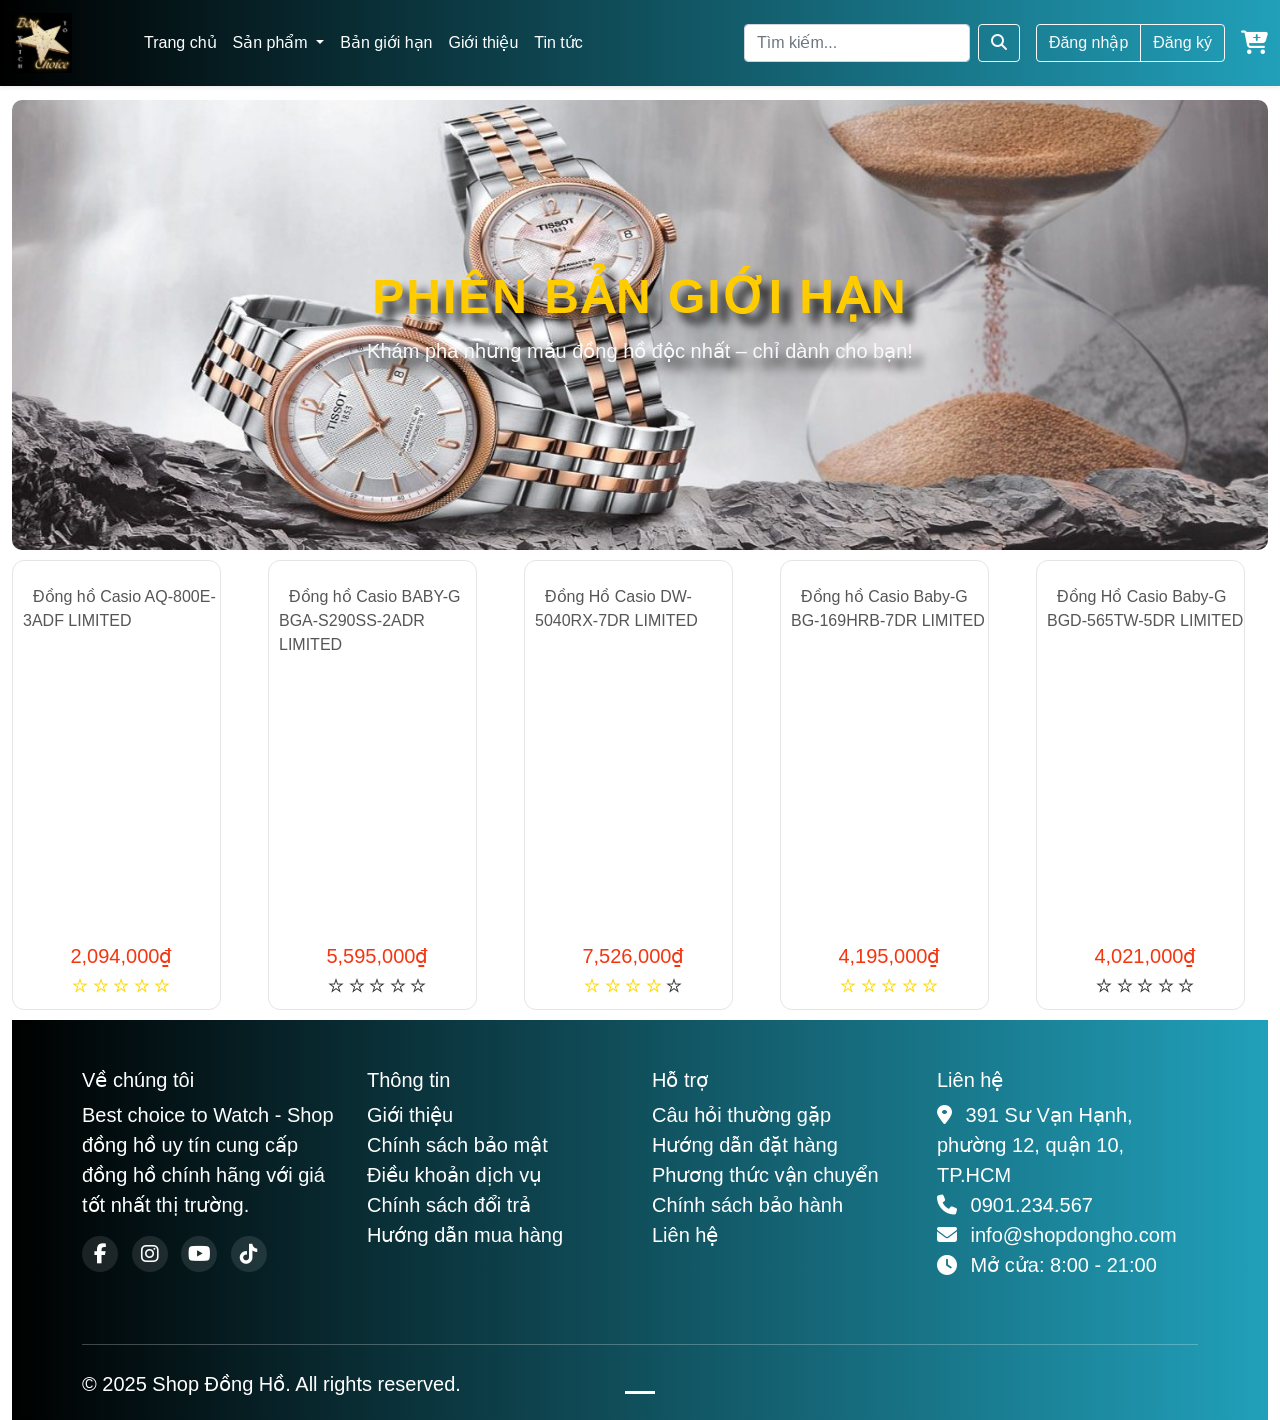
==== html/Bangioihan.html @ 29d88d92 "project web" ====
<!DOCTYPE html>
<html lang="en">

<head>
    <meta charset="UTF-8">
    <meta name="viewport" content="width=device-width, initial-scale=1.0">
    <title>Bản giới hạn</title>
    <link rel="stylesheet" href="../css/bootstrap.min.css">
    <script src="../js/bootstrap.bundle.min.js"></script>
    <link rel="stylesheet" href="../img/fontawesome-free-6.5.2-web/css/all.min.css">
    <link rel="stylesheet" href="../css/style.css">
    <link rel="stylesheet" href="../img/themify-icons/themify-icons.css">
    <style>
        /* BANNER GIỚI HẠN */
        .banner-limited {
            position: relative;
            overflow: hidden;
            margin-top: 50px;
            margin-bottom: 10px;
        }

        .banner-limited .banner-img {
            width: 100%;
            height: 450px;
            border-radius: 10px;
        }

        .banner-limited .banner-text {
            position: absolute;
            top: 50%;
            left: 50%;
            transform: translate(-50%, -50%);
            color: #fff;
            text-shadow: 10px 10px 10px rgba(0, 0, 0, 0.883);
        }

        .banner-limited .banner-text h2 {
            font-size: 48px;
            font-weight: 700;
            color: #ffcc00;
            margin-bottom: 10px;
            letter-spacing: 2px;
        }

        .banner-limited .banner-text p {
            font-size: 20px;
            color: #f8f8f8;
        }
    </style>
</head>

<body>
    <div class="container-fluid">
        <header>
            <nav class="navbar navbar-expand-lg navbar-dark shadow-sm"
                style="background: linear-gradient(90deg, #000000, #21a0ba);">
                <div class="container-fluid">
                    <!-- Logo -->
                    <a class="navbar-brand d-flex align-items-center" href="../html/index.html">
                        <img src="../img/logomoi.jpg" alt="" height="60" class="me-2">
                        <span class="fw-semibold fs-5"></span>
                    </a>

                    <!-- Nút menu mobile -->
                    <button class="navbar-toggler" type="button" data-bs-toggle="collapse"
                        data-bs-target="#navbarSupportedContent" aria-controls="navbarSupportedContent"
                        aria-expanded="false" aria-label="Toggle navigation">
                        <span class="navbar-toggler-icon"></span>
                    </button>

                    <!-- Nội dung navbar -->
                    <div class="collapse navbar-collapse" id="navbarSupportedContent">
                        <ul class="navbar-nav me-auto mb-2 mb-lg-0">
                            <li class="nav-item">
                                <a class="nav-link text-white active" aria-current="page"
                                    href="../html/index.html">Trang
                                    chủ</a>
                            </li>
                            <li class="nav-item dropdown">
                                <a class="nav-link dropdown-toggle text-white" href="#" id="navbarDropdown"
                                    role="button" data-bs-toggle="dropdown" aria-expanded="false">
                                    Sản phẩm
                                </a>
                                <ul class="dropdown-menu" aria-labelledby="navbarDropdown">
                                    <li><a class="dropdown-item" href="../html/donghonam.html">Đồng hồ nam</a>
                                    </li>
                                    <li><a class="dropdown-item" href="../html/Donghonu.html">Đồng hồ nữ</a>
                                    </li>
                                    <li><a class="dropdown-item" href="../html/Donghotreem.html">Đồng hồ trẻ
                                            em</a>
                                    </li>
                                    <li><a class="dropdown-item" href="../html/unisex.html">Đồng hồ unisex
                                        </a>
                                    </li>

                                </ul>
                            </li>
                            <li class="nav-item">
                                <a class="nav-link text-white active" aria-current="page"
                                    href="../html/Bangioihan.html">Bản
                                    giới hạn
                                </a>
                            </li>

                            <li class="nav-item">
                                <a class="nav-link text-white" href="../html/gioithieu.html">Giới thiệu</a>
                            </li>
                            <li class="nav-item">
                                <a class="nav-link text-white" href="../html/news1.html">Tin tức</a>
                            </li>
                        </ul>

                        <!-- Ô tìm kiếm -->
                        <form class="d-flex me-3">
                            <input class="form-control me-2" type="search" placeholder="Tìm kiếm..."
                                aria-label="Search">
                            <button class="btn btn-outline-light" type="submit">
                                <i class="fas fa-search"></i>
                            </button>
                        </form>

                        <!-- Đăng nhập / Đăng ký -->
                        <div class="btn-group me-3">
                            <button class="btn btn-outline-light" data-bs-toggle="modal"
                                data-bs-target="#loginModal">Đăng
                                nhập</button>
                            <button class="btn btn-outline-light" data-bs-toggle="modal"
                                data-bs-target="#registerModal">Đăng ký</button>
                        </div>

                        <!-- Giỏ hàng -->
                        <a href="../html/gioHang.html" class="text-white fs-4">
                            <i class="fas fa-cart-plus"></i>
                        </a>
                    </div>
                </div>
            </nav>

        </header>



        <!-- CONTENT -->
        <div class="content">
            <div id="carouselId" class="carousel slide" data-bs-ride="carousel" style="margin-top: 100px;">
                <ol class="carousel-indicators">
                    <li data-bs-target="#carouselId" data-bs-slide-to="0" class="active" aria-current="true"
                        aria-label="First slide"></li>
                </ol>
                <!-- BANNER GIỚI HẠN -->
                <section class="banner-limited position-relative">
                    <img src="../img/bannerlimited.jpg" alt="Phiên bản giới hạn" class="banner-img img-fluid">
                    <div class="banner-text text-center">
                        <h2>PHIÊN BẢN GIỚI HẠN</h2>
                        <p>Khám phá những mẫu đồng hồ độc nhất – chỉ dành cho bạn!</p>
                    </div>
                </section>


                <div class="list-product" style="margin-bottom: 10px;">
                    <!-- Begin row1 -->
                    <div class="row1">
                        <div class="row">
                            <!-- col thứ nhất -->
                            <div class="col-md">
                                <div class="product">
                                    <a href="chitietsp.html?product=0"> <!-- món 0-->
                                        <img src="/Nhom01_BaiTapLonWeb-main/img/limited/l1.png" alt="" width="100%">
                                    </a>
                                    <div class="product-name">
                                        <a href="chitietsp.html?product=0">Đồng hồ Casio AQ-800E-3ADF LIMITED</a>
                                    </div>
                                    <p class="product-price" style="text-align: center;">
                                        2,094,000₫
                                    </p>
                                    <div class="product-stars" style="text-align: center;">
                                        <i class="ti-star" style="color: gold;"></i>
                                        <i class="ti-star" style="color: gold;"></i>
                                        <i class="ti-star" style="color: gold;"></i>
                                        <i class="ti-star" style="color: gold;"></i>
                                        <i class="ti-star" style="color: gold;"></i>
                                    </div>
                                </div>
                            </div>
                            <!-- col thứ hai -->
                            <div class="col-md">
                                <div class="product">
                                    <a href="chitietsp.html?product=1"><!-- món 1-->
                                        <img src="/Nhom01_BaiTapLonWeb-main/img/limited/L2.png" alt="" width="100%">
                                    </a>
                                    <div class="product-name">
                                        <a href="chitietsp.html?product=1">Đồng hồ Casio BABY-G BGA-S290SS-2ADR
                                            LIMITED</a>
                                    </div>
                                    <p class="product-price" style="text-align: center;">
                                        5,595,000₫
                                    </p>
                                    <div class="product-stars" style="text-align: center;">
                                        <i class="ti-star"></i>
                                        <i class="ti-star"></i>
                                        <i class="ti-star"></i>
                                        <i class="ti-star"></i>
                                        <i class="ti-star"></i>
                                    </div>
                                </div>
                            </div>
                            <!-- col thứ ba -->
                            <div class="col-md">
                                <div class="product">
                                    <a href="chitietsp.html?product=2"><!-- món 2-->
                                        <img src="/Nhom01_BaiTapLonWeb-main/img/limited/L3.png" alt="" width="100%">
                                    </a>
                                    <div class="product-name">
                                        <a href="chitietsp.html?product=2">Đồng Hồ Casio DW-5040RX-7DR LIMITED</a>
                                    </div>
                                    <p class="product-price" style="text-align: center;">
                                        7,526,000₫
                                    </p>
                                    <div class="product-stars" style="text-align: center;">
                                        <i class="ti-star" style="color: gold;"></i>
                                        <i class="ti-star" style="color: gold;"></i>
                                        <i class="ti-star" style="color: gold;"></i>
                                        <i class="ti-star" style="color: gold;"></i>
                                        <i class="ti-star"></i>
                                    </div>
                                </div>
                            </div>
                            <!-- col thứ tư -->
                            <div class="col-md">
                                <div class="product">
                                    <a href="chitietsp.html?product=3"><!-- món 3-->
                                        <img src="/Nhom01_BaiTapLonWeb-main/img/limited/L4.png" alt="" width="100%">
                                    </a>
                                    <div class="product-name">
                                        <a href="chitietsp.html?product=3">Đồng hồ Casio Baby-G BG-169HRB-7DR
                                            LIMITED</a>
                                    </div>
                                    <p class="product-price" style="text-align: center;">
                                        4,195,000₫
                                    </p>
                                    <div class="product-stars" style="text-align: center;">
                                        <i class="ti-star" style="color: gold;"></i>
                                        <i class="ti-star" style="color: gold;"></i>
                                        <i class="ti-star" style="color: gold;"></i>
                                        <i class="ti-star" style="color: gold;"></i>
                                        <i class="ti-star" style="color: gold;"></i>
                                    </div>
                                </div>
                            </div>
                            <!-- col thứ năm -->
                            <div class="col-md">
                                <div class="product">
                                    <a href="chitietsp.html?product=4"><!-- món 4-->
                                        <img src="/Nhom01_BaiTapLonWeb-main/img/limited/L5.png" alt="" width="100%">
                                    </a>
                                    <div class="product-name">
                                        <a href="chitietsp.html?product=4">Đồng Hồ Casio Baby-G BGD-565TW-5DR
                                            LIMITED</a>
                                    </div>
                                    <p class="product-price" style="text-align: center;">
                                        4,021,000₫
                                    </p>
                                    <div class="product-stars" style="text-align: center;">
                                        <i class="ti-star"></i>
                                        <i class="ti-star"></i>
                                        <i class="ti-star"></i>
                                        <i class="ti-star"></i>
                                        <i class="ti-star"></i>
                                    </div>
                                </div>
                            </div>
                            <!-- End row1 -->
                        </div>
                    </div>
                </div>




                <!-- FOOTER -->
                <footer class="bg-dark text-white pt-5 pb-4"
                    style="background: linear-gradient(90deg, #000000, #21a0ba); height: 400px; font-size: 20px; ">
                    <div class="container">
                        <div class="row">
                            <div class="col-md-3 mb-4">
                                <h5>Về chúng tôi</h5>
                                <p>Best choice to Watch - Shop đồng hồ uy tín cung cấp đồng hồ chính hãng với
                                    giá tốt
                                    nhất thị
                                    trường.
                                </p>
                                <div class="social-icons">
                                    <a href="#" class="text-white me-2"><i class="fab fa-facebook-f"></i></a>
                                    <a href="#" class="text-white me-2"><i class="fab fa-instagram"></i></a>
                                    <a href="#" class="text-white me-2"><i class="fab fa-youtube"></i></a>
                                    <a href="#" class="text-white"><i class="fab fa-tiktok"></i></a>
                                </div>
                            </div>
                            <div class="col-md-3 mb-4">
                                <h5>Thông tin</h5>
                                <ul class="list-unstyled">
                                    <li><a href="#" class="text-white">Giới thiệu</a></li>
                                    <li><a href="#" class="text-white">Chính sách bảo mật</a></li>
                                    <li><a href="#" class="text-white">Điều khoản dịch vụ</a></li>
                                    <li><a href="#" class="text-white">Chính sách đổi trả</a></li>
                                    <li><a href="#" class="text-white">Hướng dẫn mua hàng</a></li>
                                </ul>
                            </div>
                            <div class="col-md-3 mb-4">
                                <h5>Hỗ trợ</h5>
                                <ul class="list-unstyled">
                                    <li><a href="#" class="text-white">Câu hỏi thường gặp</a></li>
                                    <li><a href="#" class="text-white">Hướng dẫn đặt hàng</a></li>
                                    <li><a href="#" class="text-white">Phương thức vận chuyển</a></li>
                                    <li><a href="#" class="text-white">Chính sách bảo hành</a></li>
                                    <li><a href="#" class="text-white">Liên hệ</a></li>
                                </ul>
                            </div>
                            <div class="col-md-3 mb-4">
                                <h5>Liên hệ</h5>
                                <ul class="list-unstyled">
                                    <li><i class="fas fa-map-marker-alt me-2"></i> 391 Sư Vạn Hạnh, phường 12,
                                        quận 10,
                                        TP.HCM
                                    </li>
                                    <li><i class="fas fa-phone me-2"></i> 0901.234.567</li>
                                    <li><i class="fas fa-envelope me-2"></i> info@shopdongho.com</li>
                                    <li><i class="fas fa-clock me-2"></i> Mở cửa: 8:00 - 21:00</li>
                                </ul>
                            </div>
                        </div>
                        <hr class="my-4">
                        <div class="row">
                            <div class="col-md-6 text-center text-md-start">
                                <p>&copy; 2025 Shop Đồng Hồ. All rights reserved.</p>
                            </div>
                        </div>
                    </div>
                </footer>
            </div>
            <!-- Modal đăng nhập-->
            <div class="modal fade" id="loginModal" tabindex="-1" aria-labelledby="loginModalLabel" aria-hidden="true">
                <div class="modal-dialog">
                    <div class="modal-content">
                        <form>
                            <div class="modal-header">
                                <h5 class="modal-title" id="loginModalLabel">Đăng nhập</h5>
                                <button type="button" class="btn-close" data-bs-dismiss="modal"
                                    aria-label="Đóng"></button>
                            </div>
                            <div class="modal-body">
                                <div class="mb-3">
                                    <label for="loginEmail" class="form-label">Email hoặc Tên đăng nhập</label>
                                    <input type="text" class="form-control" id="loginEmail"
                                        placeholder="Nhập email hoặc tên đăng nhập" required />
                                </div>
                                <div class="mb-3">
                                    <label for="loginPassword" class="form-label">Mật khẩu</label>
                                    <input type="password" class="form-control" id="loginPassword"
                                        placeholder="Nhập mật khẩu" required />
                                </div>
                                <div class="form-check mb-3">
                                    <input type="checkbox" class="form-check-input" id="rememberMe" />
                                    <label class="form-check-label" for="rememberMe">Ghi nhớ đăng nhập</label>
                                </div>
                            </div>
                            <div class="modal-footer">
                                <button type="submit" class="btn btn-primary">Đăng nhập</button>
                                <button type="button" class="btn btn-secondary" data-bs-dismiss="modal">Hủy</button>
                            </div>
                        </form>
                    </div>
                </div>
            </div>

            <!-- Modal Đăng ký -->
            <div class="modal fade" id="registerModal" tabindex="-1" aria-labelledby="registerModalLabel"
                aria-hidden="true">
                <div class="modal-dialog">
                    <div class="modal-content">
                        <form>
                            <div class="modal-header">
                                <h5 class="modal-title" id="registerModalLabel">Đăng ký</h5>
                                <button type="button" class="btn-close" data-bs-dismiss="modal"
                                    aria-label="Đóng"></button>
                            </div>
                            <div class="modal-body">
                                <div class="mb-3">
                                    <label for="registerName" class="form-label">Họ và tên</label>
                                    <input type="text" class="form-control" id="registerName"
                                        placeholder="Nhập họ và tên" required />
                                </div>
                                <div class="mb-3">
                                    <label for="registerEmail" class="form-label">Email</label>
                                    <input type="email" class="form-control" id="registerEmail" placeholder="Nhập email"
                                        required />
                                </div>
                                <div class="mb-3">
                                    <label for="registerPassword" class="form-label">Mật khẩu</label>
                                    <input type="password" class="form-control" id="registerPassword"
                                        placeholder="Nhập mật khẩu" required />
                                </div>
                                <div class="mb-3">
                                    <label for="registerPasswordConfirm" class="form-label">Xác nhận mật
                                        khẩu</label>
                                    <input type="password" class="form-control" id="registerPasswordConfirm"
                                        placeholder="Xác nhận mật khẩu" required />
                                </div>
                            </div>
                            <div class="modal-footer">
                                <button type="submit" class="btn btn-primary">Đăng ký</button>
                                <button type="button" class="btn btn-secondary" data-bs-dismiss="modal">Hủy</button>
                            </div>
                        </form>
                    </div>
                </div>
            </div>
</body>

</html>
---- css/style.css ----
body {
    font-family: 'Roboto', sans-serif;
    color: #333;
}


.carousel-caption {
    background-color: rgba(0, 0, 0, 0.5);
    border-radius: 10px;
} */

/* Footer */
.footer {
    background: linear-gradient(90deg, #000000, #21a0ba); height: 400px; font-size: 20px;
    
}

/*icon*/

.social-icons a {
    display: inline-block;
    width: 36px;
    height: 36px;
    line-height: 36px;
    text-align: center;
    background-color: rgba(255, 255, 255, 0.1);
    border-radius: 50%;
    transition: all 0.3s;
}

.social-icons a:hover {
    background-color: #007bff;
    color: white;
}
/*navbar*/
.navbar {
    position: fixed;
    top: 0;
    left: 0;
    right: 0;
    z-index: 1000;
    /* Higher than modal backdrop (which is usually 1040) */
}

/* CONTENT */
.content {
    margin-top: px;
    padding: 0px;
    width: 100%;
    /* cho content hiển thị giữa web */
    /* padding-left: 20px; */
}

a {
    text-decoration: none !important;
}

a:hover {
    text-decoration: none;
    color: orange !important;
}


/* flash sale */
.flash-sale {
    width: 90%;
    margin: 0px auto;
}

.flash-sale .original-price {
    text-decoration: line-through;
    color: #ccc;
}

/* flash sale row1 : Gồm chữ flashsale và time*/
.flash-sale .row1 {
    display: flex;
    align-items: center;
    border: 1px solid #000;
    border-radius: 20px;
}

.flash-sale .row1 .title-flashsale {
    display: flex;
    justify-content: flex-start;
    align-items: center;
    width: 50%;

}

.flash-sale .row1 .title-flashsale i {
    color: gold;
    font-size: 50px;
}

.flash-sale .row1 .time-flashsale {
    width: 50%;
    display: flex;
    justify-content: flex-end;
}

.flash-sale .row1 .title-flashsale h2 {
    color: #000;
}



.flash-sale .row1 .time-flashsale span {
    background-color: #fff;
    padding: 0px;
    font-size: 25px;
    color: #000;
    margin: 0px 5px;
}


/* flash sale row2: Gồm các sản phẩm trong flashsale */
.flash-sale .row2 {
    width: 95%;
}

.flash-sale .row2 .col-md .product {
    height: 430px;
    width: 90%;
    overflow: hidden;
    border-radius: 15px;
    border: 1px solid #9b9d9e;
}

.flash-sale .row2 .col-md .product a {
    color: var(--colorm);
}


.flash-sale .row2 .product-name {
    margin-top: 5px;
    margin-left: 10px;
}

.flash-sale .row2 .product-price {
    margin-block: 4px;
    color: red;
    font-size: 20px;
    margin-left: 10px;
}

/* thanh tiến độ sản phẩm */
.flash-sale .row2 .col-md .product .product-progress p {
    margin: 5px;
    background-color: gold;
    height: 25px;
    margin: 5px;
    border-radius: 15px;
    text-align: center;
}

/* news */
.news {
    width: 90%;
    margin: 0 auto;
}

.news .row3 .col-md-4 .detail-news .title-news {
    height: 46px;
    margin-left: 10px;
    color: #7995a3;
    font-weight: bold;
    font-family: sans-serif;
    text-decoration: none;
}
/* TIN TỨC 1 */
/* titile-1 là tiêu đề mỗi phần trong bài viết */
/* title-2 là tiêu đề nhỏ hơn */

.content .news1 {
    width: 60%;
    margin: 0px auto;
    margin-top: 140px;
}

.content .news1 .row {
    margin: 0px auto;
}

.news1 .img {
    margin: 0px auto;
    margin-top: 20px;
}


/* dòng tiêu đề trang */
.news1 .title-page {
    margin-top: 20px;
    margin-bottom: 40px;
    color: #318ec5;

}

/* ngày tháng viết trang */
.news1 .date-time {
    display: flex;
    justify-content: flex-end;
    margin-bottom: 40px;
}

.news1 .date-time i {
    margin-left: 20px;
}

.news1 p {
    margin-top: 10px;
}

.news1 .title-1 {
    font-size: 28px;
    color: var(--color);
}

.news1 .title-2 {
    font-size: 24px;
}

/* tin liên quan */
.news1 .title-more {
    display: flex;
    justify-content: center;
    align-items: center;
    margin-top: 60px;
    margin-bottom: 20px;
}

.news1 .content-more {
    display: flex;
    justify-content: space-between;
}

.news1 .news-more .content-more .detail-news {
    width: 100%;
    overflow: hidden;
    display: flex;
    flex-direction: column;
}

.news1 .news-more .content-more img {
    border-radius: 25px;
}

.news1 .news-more .content-more .title-news {
    height: 46px;
    margin-left: 10px;
    color: #7995a3;
    font-weight: bold;
    font-family: sans-serif;
    margin-top: 10px;
}

.news1 .news-more .content-more .detail-news a:hover {
    text-decoration: none;
    color: #184a75;
}

.news1 .news-more .content-more .summary-news {
    /* flex: 1; */
    margin-left: 10px;
}

.news1 .news-more .content-more button {
    padding: 10px;
    border: 1px #ccc dashed;
    border-radius: 10px;
    margin-left: 10px;
}

.news1 .news-more .content-more button:hover {
    border: 1px solid #000;
    background-color: var(--colorb);
}
.carousel-inner img {
            max-height: 40vh;
            /* 50% chiều cao khung nhìn */
            object-fit: cover;
}


/* ***************************************************/
LOẠI SẢN PHẨM

/* list-product */
/* row1 */
.content .list-product .row1 {
    width: 85%;
    margin: 0px auto;

}

.content .list-product .col-md .product {
    height: 450px;
    /* background-color: var(--colorp); */
    background-color: #fff;
    border: 1px solid #e6e4e4;
    width: 90%;
    /* box-shadow: 1px 2px 3px #333; */
    border-radius: 12px;
    overflow: hidden;
    display: flex;
    flex-direction: column;
}

.content .list-product .product-name {
    flex: 1;
    margin-left: 10px;
    color: #646464;
}

.content .list-product .product-name a {
    flex: 1;
    margin-left: 10px;
    color: #575555;
}

.content .list-product .product-price {
    margin-block: 4px;
    color: rgb(243, 54, 16);
    font-size: 20px;
    margin-left: 10px;
}

.content .list-product .product-stars {
    margin-left: 10px;
    margin-bottom: 10px;
}

/* row2 */
.row2 {
    width: 85%;
    margin: 30px auto 20px auto;
}

.content .categori-watch {
    width: 100%;
    /* background-color: antiquewhite; */
    margin: 0px auto;
    margin-top: 150px;
}

.content .categori-watch .row {
    margin: 0px auto;
}

.categori-watch .img {
    margin: 0px auto;
    margin-top: 20px;
}

/* dòng tiêu đề trang */
.categori-watch h2 {
    padding-top: 20px;
    display: flex;
    justify-content: center;
    color: #504848;
    font-size: 1.7rem;
}

/* list-product */
/* row1 */
.categori-watch .list-product .row1 {
    width: 85%;
    margin: 0px auto;
    margin-top: 40px;
    margin-bottom: 80px;
    font-size: 17px;

}

.categori-watch .list-product .col-md .product {
    height: 450px;
    background-color: var(--colorp);
    width: 90%;
    border-radius: 12px;
    overflow: hidden;
    display: flex;
    flex-direction: column;
}

.categori-watch .list-product .product-name {
    flex: 1;
    margin-left: 10px;
    margin-top: 10px;
}

.categori-watch .list-product .product-price {
    margin-block: 4px;
    color: rgb(243, 54, 16);
    font-size: 20px;
    margin-left: 10px;
}

.categori-watch .list-product .product-stars {
    margin-left: 10px;
    margin-bottom: 10px;
}




/* ***************************************************/
/* CHI TIẾT SẢN PHẨM */

.content .detail {
    width: 80%;
    margin: 0px auto;
    margin-top: 150px;
}

.detail .col-md-7 {
    display: flex;
    justify-content: center;
}

.detail #productImage {
    border-radius: 20px;
}

.detail .infor {
    width: 80%;
    background-color: #fff;

}

.detail h3 {
    padding: 40px;
    font-size: 28px;
    font-family: monospace;
}

.detail #productPrice {
    /* padding: 10px; */
    font-size: 25px;
    margin-left: 50px;
    color: brown;
    font-family: monospace;
}

.detail .quantity {
    margin-left: 45px;
    margin-top: 20px;

}

.detail .quantity p {
    margin: 0px;
    margin-left: -15px;
    padding: 10px;

}


.detail .js-qty {
    display: flex;
    justify-content: center;
    border: 1px solid #6dadd2;
    border-radius: 10px;
}


.detail,
.sizechoice {
    font-size: 20px;
    margin-left: 40px;
}

.detail .sizechoice .col-md {
    width: 10%;
}

.detail .btn {
    border: 1px dashed #6dadd2;
    border-radius: 10px;
    margin: 0px 20px;
    padding: 10px 20px;


}

.detail button {
    border-radius: 9px;
    border-color: #6dadd2;
}

.detail button,
span {
    padding: 5px 20px;

}

.detail .buy,
.cart {
    border-radius: 5px;
    padding: 10px 30px;
    margin-top: 50px;
    margin-left: 70px;
    background: #6dadd2;
    color: #fff;
    font-weight: bold;
}

.detail .buy {
    background-color: #b49d8f;
}

/* ************************************ */
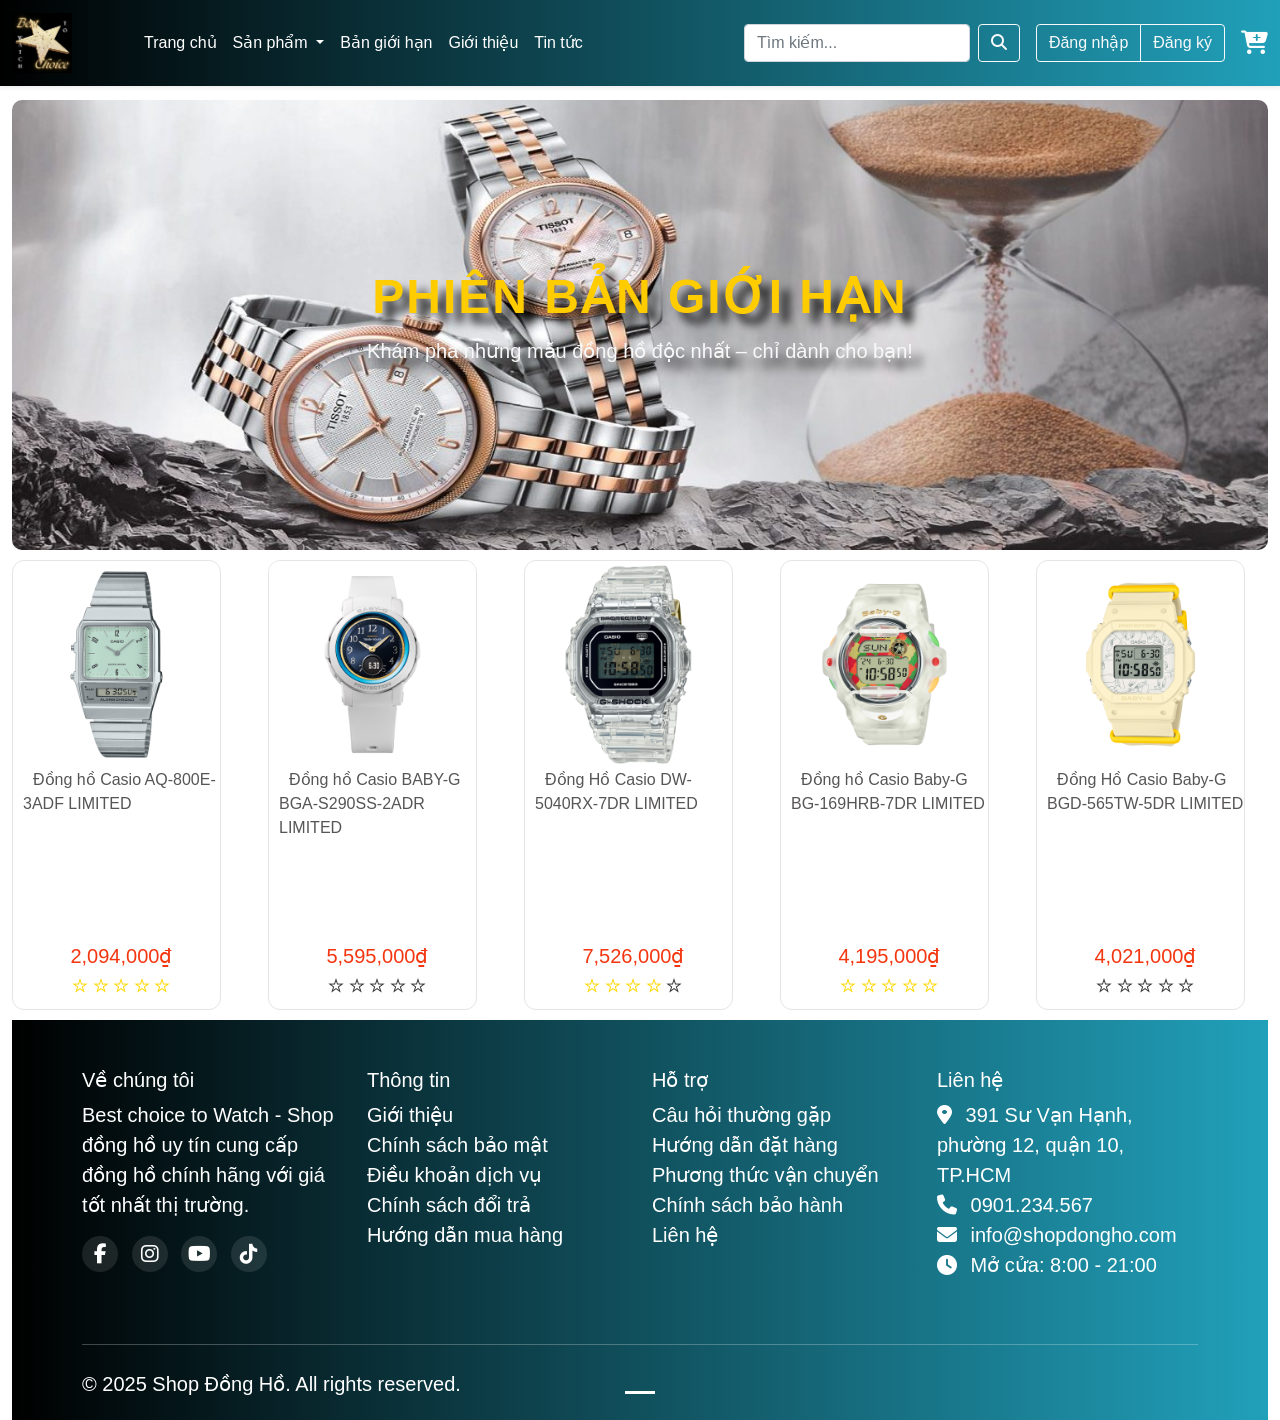
==== commit 178014b7: "Update_Hinh_Ham_Tong" ====
--- a/html/Bangioihan.html
+++ b/html/Bangioihan.html
@@ -165,7 +165,7 @@
                             <div class="col-md">
                                 <div class="product">
                                     <a href="chitietsp.html?product=0"> <!-- món 0-->
-                                        <img src="/Nhom01_BaiTapLonWeb-main/img/limited/l1.png" alt="" width="100%">
+                                        <img src="../img/limited/l1.png" alt="" width="100%">
                                     </a>
                                     <div class="product-name">
                                         <a href="chitietsp.html?product=0">Đồng hồ Casio AQ-800E-3ADF LIMITED</a>
@@ -186,7 +186,7 @@
                             <div class="col-md">
                                 <div class="product">
                                     <a href="chitietsp.html?product=1"><!-- món 1-->
-                                        <img src="/Nhom01_BaiTapLonWeb-main/img/limited/L2.png" alt="" width="100%">
+                                        <img src="../img/limited/L2.png" alt="" width="100%">
                                     </a>
                                     <div class="product-name">
                                         <a href="chitietsp.html?product=1">Đồng hồ Casio BABY-G BGA-S290SS-2ADR
@@ -208,7 +208,7 @@
                             <div class="col-md">
                                 <div class="product">
                                     <a href="chitietsp.html?product=2"><!-- món 2-->
-                                        <img src="/Nhom01_BaiTapLonWeb-main/img/limited/L3.png" alt="" width="100%">
+                                        <img src="../img/limited/L3.png" alt="" width="100%">
                                     </a>
                                     <div class="product-name">
                                         <a href="chitietsp.html?product=2">Đồng Hồ Casio DW-5040RX-7DR LIMITED</a>
@@ -229,7 +229,7 @@
                             <div class="col-md">
                                 <div class="product">
                                     <a href="chitietsp.html?product=3"><!-- món 3-->
-                                        <img src="/Nhom01_BaiTapLonWeb-main/img/limited/L4.png" alt="" width="100%">
+                                        <img src="../img/limited/L4.png" alt="" width="100%">
                                     </a>
                                     <div class="product-name">
                                         <a href="chitietsp.html?product=3">Đồng hồ Casio Baby-G BG-169HRB-7DR
@@ -251,7 +251,7 @@
                             <div class="col-md">
                                 <div class="product">
                                     <a href="chitietsp.html?product=4"><!-- món 4-->
-                                        <img src="/Nhom01_BaiTapLonWeb-main/img/limited/L5.png" alt="" width="100%">
+                                        <img src="../img/limited/L5.png" alt="" width="100%">
                                     </a>
                                     <div class="product-name">
                                         <a href="chitietsp.html?product=4">Đồng Hồ Casio Baby-G BGD-565TW-5DR
